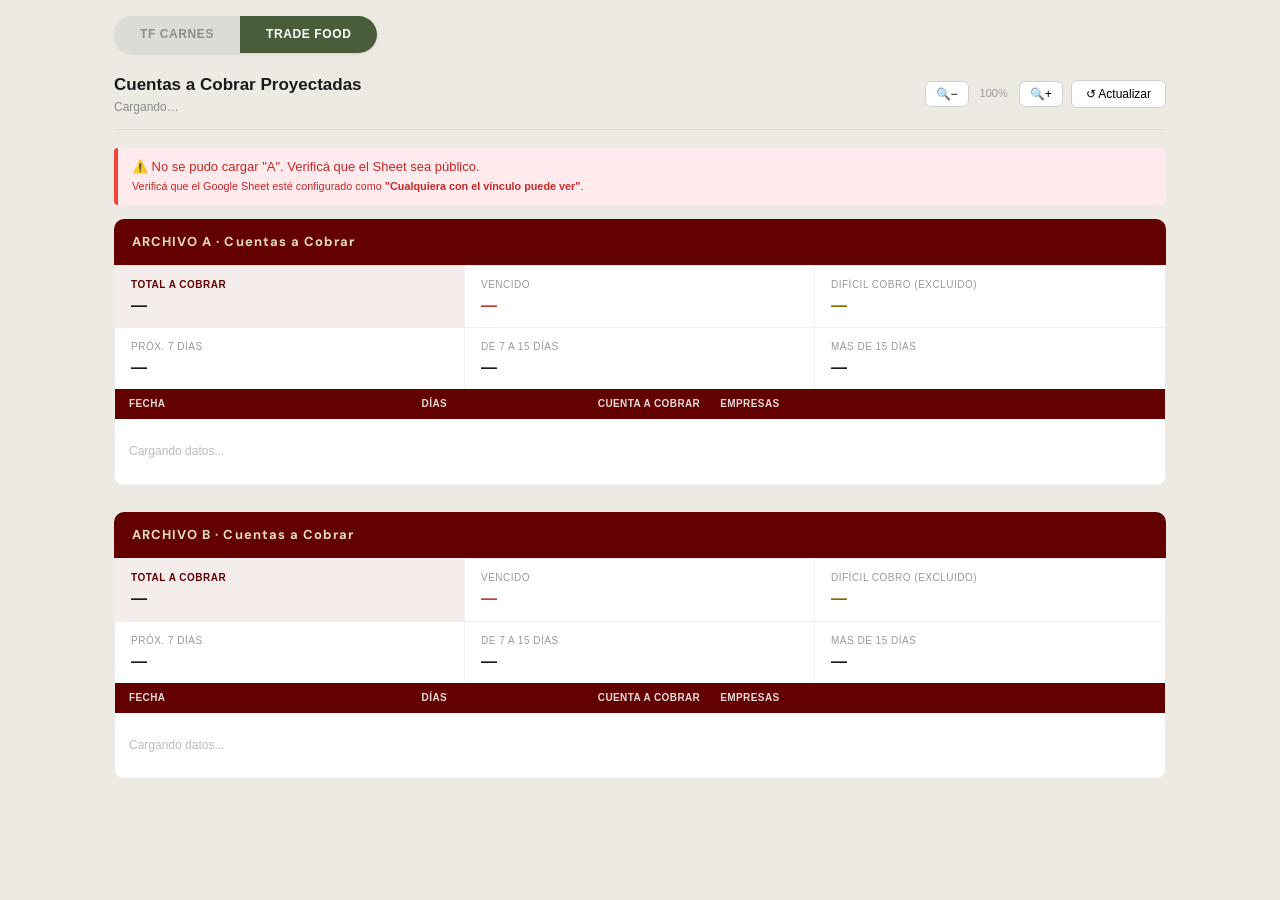
==== index.html @ 6c02058a "Agrega dashboard completo de TF Carnes y selector de empresa Nuevo tfcarnes.html: dashboard de Cobra" ====
<!DOCTYPE html>
<html lang="es">
<head>
<meta charset="UTF-8">
<meta name="viewport" content="width=device-width, initial-scale=1">
<title>Trade Food · Cuentas a Cobrar</title>
<link rel="preconnect" href="https://fonts.googleapis.com">
<link rel="preconnect" href="https://fonts.gstatic.com" crossorigin>
<link href="https://fonts.googleapis.com/css2?family=DM+Sans:wght@400;500;600;700&display=swap" rel="stylesheet">
<link rel="stylesheet" href="css/style.css?v=20260918c">
</head>
<body>
<div id="loading-bar"></div>

<div class="company-switch-bar">
  <div class="company-switch">
    <a href="tfcarnes.html" class="cs-btn">TF Carnes</a>
    <a href="index.html" class="cs-btn active">Trade Food</a>
  </div>
</div>

<div class="page">
  <div class="header">
    <div>
      <div class="header-title">Cuentas a Cobrar Proyectadas</div>
      <div class="header-sub" id="fecha-carga">Cargando…</div>
    </div>
    <div class="zoom-controls">
      <button class="btn-refresh btn-zoom" id="btn-zoom-out" onclick="zoomOut()" title="Alejar">🔍−</button>
      <span id="zoom-level">100%</span>
      <button class="btn-refresh btn-zoom" id="btn-zoom-in" onclick="zoomIn()" title="Acercar">🔍+</button>
      <button class="btn-refresh" id="btn-refresh" onclick="loadAllData()">↺ Actualizar</button>
    </div>
  </div>

  <div id="upload-messages"></div>

  <!-- ARCHIVO A -->
  <div class="co-section">
    <div class="co-header">ARCHIVO A · Cuentas a Cobrar</div>
    <div class="kpi-block">
      <div class="kpi-row">
        <div class="kpi" style="background:var(--tf-light)"><div class="kpi-label" style="color:var(--tf-primary);font-weight:700">Total a cobrar</div><div class="kpi-value" id="kpiA-total">—</div></div>
        <div class="kpi"><div class="kpi-label">Vencido</div><div class="kpi-value neg" id="kpiA-vencido">—</div></div>
        <div class="kpi"><div class="kpi-label">Difícil cobro (excluido)</div><div class="kpi-value dc" id="kpiA-dc">—</div></div>
      </div>
      <div class="kpi-row" style="border-top:1px solid #f0f0f0">
        <div class="kpi"><div class="kpi-label">Próx. 7 días</div><div class="kpi-value" id="kpiA-d7">—</div></div>
        <div class="kpi"><div class="kpi-label">De 7 a 15 días</div><div class="kpi-value" id="kpiA-d15">—</div></div>
        <div class="kpi"><div class="kpi-label">Más de 15 días</div><div class="kpi-value" id="kpiA-d15plus">—</div></div>
      </div>
    </div>
    <div class="cf-table-wrap"><table>
      <thead class="thead-tf"><tr>
        <th id="th-A-fecha" style="text-align:left;min-width:120px" onclick="ordenarTabla('A','fecha')">Fecha</th>
        <th id="th-A-dias" onclick="ordenarTabla('A','dias')">Días</th>
        <th id="th-A-importe" onclick="ordenarTabla('A','importe')">Cuenta a cobrar</th>
        <th style="text-align:left;cursor:default;min-width:220px">Empresas</th>
      </tr></thead>
      <tbody id="tbody-A"><tr><td colspan="4" class="no-data">Cargando datos...</td></tr></tbody>
    </table></div>
  </div>

  <!-- ARCHIVO B -->
  <div class="co-section">
    <div class="co-header">ARCHIVO B · Cuentas a Cobrar</div>
    <div class="kpi-block">
      <div class="kpi-row">
        <div class="kpi" style="background:var(--tf-light)"><div class="kpi-label" style="color:var(--tf-primary);font-weight:700">Total a cobrar</div><div class="kpi-value" id="kpiB-total">—</div></div>
        <div class="kpi"><div class="kpi-label">Vencido</div><div class="kpi-value neg" id="kpiB-vencido">—</div></div>
        <div class="kpi"><div class="kpi-label">Difícil cobro (excluido)</div><div class="kpi-value dc" id="kpiB-dc">—</div></div>
      </div>
      <div class="kpi-row" style="border-top:1px solid #f0f0f0">
        <div class="kpi"><div class="kpi-label">Próx. 7 días</div><div class="kpi-value" id="kpiB-d7">—</div></div>
        <div class="kpi"><div class="kpi-label">De 7 a 15 días</div><div class="kpi-value" id="kpiB-d15">—</div></div>
        <div class="kpi"><div class="kpi-label">Más de 15 días</div><div class="kpi-value" id="kpiB-d15plus">—</div></div>
      </div>
    </div>
    <div class="cf-table-wrap"><table>
      <thead class="thead-tf"><tr>
        <th id="th-B-fecha" style="text-align:left;min-width:120px" onclick="ordenarTabla('B','fecha')">Fecha</th>
        <th id="th-B-dias" onclick="ordenarTabla('B','dias')">Días</th>
        <th id="th-B-importe" onclick="ordenarTabla('B','importe')">Cuenta a cobrar</th>
        <th style="text-align:left;cursor:default;min-width:220px">Empresas</th>
      </tr></thead>
      <tbody id="tbody-B"><tr><td colspan="4" class="no-data">Cargando datos...</td></tr></tbody>
    </table></div>
  </div>

</div>

<script src="js/app.js?v=20260918c"></script>
</body>
</html>
---- css/style.css ----
/* ─── Mismos tokens de marca y clases que cashflow-tesoreria (panel Trade Food) ─── */
:root{
  color-scheme:light;
  --tf-primary:#630000;
  --tf-light:#F5ECEC;
  --tf-mid:#D9AAAA;
  --tf-cream:#E8DCBC;
  --tf-orange:#B1611F;
  --tf-font:'DM Sans', -apple-system, sans-serif;
}
*{box-sizing:border-box;margin:0;padding:0}
body{font-family:-apple-system,BlinkMacSystemFont,'Segoe UI',Roboto,sans-serif;background:#EDEAE3;color:#1a1a1a;font-size:13px;line-height:1.4}
.page{max-width:1100px;margin:0 auto;padding:20px 24px}

/* ─── Selector de empresa (TF Carnes / Trade Food) ─── */
.company-switch-bar{max-width:1100px;margin:0 auto;padding:16px 24px 0}
.company-switch{display:inline-flex;border-radius:999px;overflow:hidden;box-shadow:0 1px 3px rgba(0,0,0,.12)}
.cs-btn{padding:10px 26px;font-size:12px;font-weight:700;letter-spacing:.05em;text-transform:uppercase;text-decoration:none;background:#dcdcd6;color:#8c8f85;font-family:inherit;transition:background .15s,color .15s}
.cs-btn.active{background:#4a5d3a;color:#fff}
.cs-btn:not(.active):hover{background:#cfcfc8}

.header{display:flex;justify-content:space-between;align-items:center;margin-bottom:18px;padding-bottom:14px;border-bottom:1px solid #e0e0e0}
.header-title{font-size:17px;font-weight:600}
.header-sub{font-size:12px;color:#888;margin-top:2px}
.btn-refresh{padding:6px 14px;border:1px solid #d0d0d0;border-radius:6px;background:#fff;font-size:12px;cursor:pointer;font-family:inherit}
.btn-refresh:hover{border-color:var(--tf-primary);color:var(--tf-primary)}
.btn-refresh:disabled{opacity:.5;cursor:not-allowed}
.zoom-controls{display:flex;align-items:center;gap:8px}
.btn-zoom{padding:6px 10px;line-height:1}
#zoom-level{font-size:11px;color:#999;min-width:34px;text-align:center;user-select:none}

#loading-bar{display:none;position:fixed;top:0;left:0;right:0;height:3px;background:linear-gradient(90deg,var(--tf-primary),var(--tf-orange),var(--tf-primary));background-size:200% 100%;animation:shimmer 1.2s linear infinite;z-index:9999}
@keyframes shimmer{0%{background-position:200% 0}100%{background-position:-200% 0}}
.message{padding:10px 14px;border-radius:4px;margin-bottom:14px;font-size:13px}
.message.error{background:#ffebee;color:#c62828;border-left:4px solid #f44336}

.co-section{margin-bottom:26px}
.co-header{padding:14px 18px;font-size:13px;font-weight:700;letter-spacing:.08em;background:var(--tf-primary);color:var(--tf-cream);border-radius:10px 10px 0 0;font-family:var(--tf-font)}

.kpi-block{margin:0;background:#fff;border:1px solid rgba(0,0,0,.08);border-bottom:none}
.kpi-row{display:grid;grid-template-columns:repeat(3,1fr)}
.kpi{padding:12px 16px;border-right:1px solid #f0f0f0}
.kpi:last-child{border-right:none}
.kpi-label{font-size:10px;color:#999;text-transform:uppercase;letter-spacing:.05em;margin-bottom:4px;font-weight:500}
.kpi-value{font-size:16px;font-weight:700;line-height:1.2}
.kpi-value.neg{color:#c0392b}
.kpi-value.dc{color:#8a6800}
.kpi-sub{font-size:10px;color:#bbb;margin-top:2px}

.cf-table-wrap{overflow-y:auto;max-height:480px;background:#fff;border-radius:0 0 10px 10px;border:1px solid rgba(0,0,0,.08);border-top:none}
table{width:100%;border-collapse:collapse;font-size:12px}
thead{position:sticky;top:0;z-index:2}
.thead-tf tr{background:var(--tf-primary)}
.thead-tf th{color:rgba(255,255,255,.85);border-bottom:none;font-weight:600}
th{padding:8px 10px;text-align:right;font-weight:500;font-size:10px;color:#999;border-bottom:2px solid #eee;letter-spacing:.04em;text-transform:uppercase;white-space:nowrap;cursor:pointer;user-select:none}
th:first-child{text-align:left;padding-left:14px}
.thead-tf th:hover{color:#fff}
th.sorted-asc::after{content:' ↑'}
th.sorted-desc::after{content:' ↓'}
td{padding:5px 10px;text-align:right;border-bottom:1px solid #f5f5f5;font-variant-numeric:tabular-nums}
td:first-child{text-align:left;padding-left:14px}
tr.overdue-row td{background:#fff8f8}
tr.overdue-row td:first-child .dlabel{color:#c0392b}
tr.soon-row td{background:#fffdf0}
tr:not(.overdue-row):not(.soon-row):hover td{background:#f5f7f3}
tr.overdue-row:hover td{background:#fdf0f0}
tr.soon-row:hover td{background:#fdf8e8}
.dlabel{font-weight:600;font-size:12px}
.dsub{font-size:10px;color:#bbb;font-weight:400}
tr.overdue-row .dsub{color:#c0392b;font-weight:600}
tr.soon-row .dsub{color:#8a6800}
.empresas-cell{text-align:left;font-size:11px;color:#666;font-weight:400;white-space:normal;line-height:1.5}
.overdue-row .dsub{color:#c0392b;font-weight:600}
.soon-row .dsub{color:#8a6800}
.no-data{padding:24px;text-align:center;color:#bbb;font-size:12px;background:#fff}
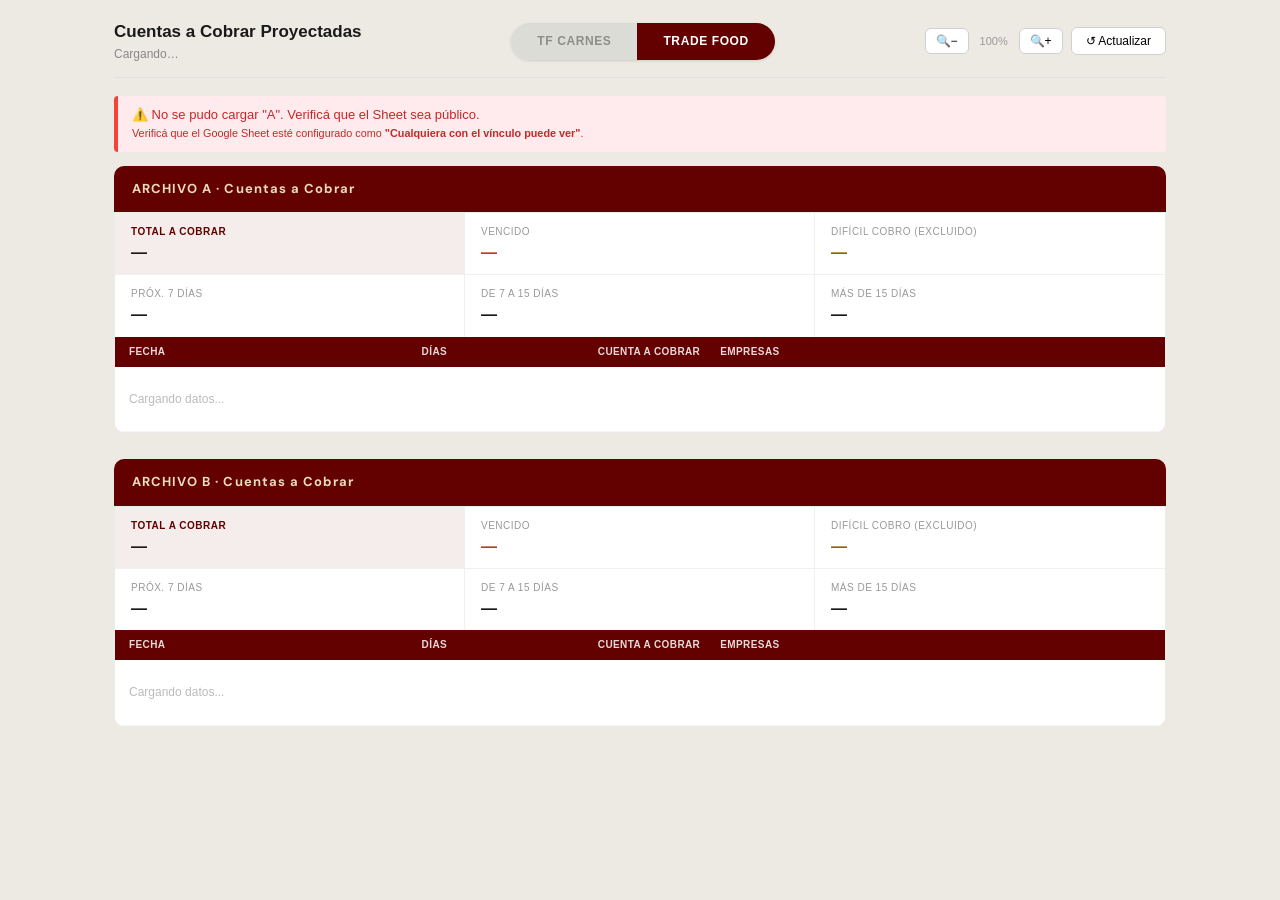
==== commit 9ab5a6e6: "Mueve el selector de empresa al header y usa el bordo de Trade Food El selector ya no es una barra a" ====
--- a/index.html
+++ b/index.html
@@ -7,23 +7,20 @@
 <link rel="preconnect" href="https://fonts.googleapis.com">
 <link rel="preconnect" href="https://fonts.gstatic.com" crossorigin>
 <link href="https://fonts.googleapis.com/css2?family=DM+Sans:wght@400;500;600;700&display=swap" rel="stylesheet">
-<link rel="stylesheet" href="css/style.css?v=20260918c">
+<link rel="stylesheet" href="css/style.css?v=20260918d">
 </head>
 <body>
 <div id="loading-bar"></div>
-
-<div class="company-switch-bar">
-  <div class="company-switch">
-    <a href="tfcarnes.html" class="cs-btn">TF Carnes</a>
-    <a href="index.html" class="cs-btn active">Trade Food</a>
-  </div>
-</div>
 
 <div class="page">
   <div class="header">
     <div>
       <div class="header-title">Cuentas a Cobrar Proyectadas</div>
       <div class="header-sub" id="fecha-carga">Cargando…</div>
+    </div>
+    <div class="company-switch">
+      <a href="tfcarnes.html" class="cs-btn">TF Carnes</a>
+      <a href="index.html" class="cs-btn active">Trade Food</a>
     </div>
     <div class="zoom-controls">
       <button class="btn-refresh btn-zoom" id="btn-zoom-out" onclick="zoomOut()" title="Alejar">🔍−</button>
@@ -89,6 +86,6 @@
 
 </div>
 
-<script src="js/app.js?v=20260918c"></script>
+<script src="js/app.js?v=20260918d"></script>
 </body>
 </html>
--- a/css/style.css
+++ b/css/style.css
@@ -13,10 +13,9 @@
 .page{max-width:1100px;margin:0 auto;padding:20px 24px}
 
 /* ─── Selector de empresa (TF Carnes / Trade Food) ─── */
-.company-switch-bar{max-width:1100px;margin:0 auto;padding:16px 24px 0}
 .company-switch{display:inline-flex;border-radius:999px;overflow:hidden;box-shadow:0 1px 3px rgba(0,0,0,.12)}
 .cs-btn{padding:10px 26px;font-size:12px;font-weight:700;letter-spacing:.05em;text-transform:uppercase;text-decoration:none;background:#dcdcd6;color:#8c8f85;font-family:inherit;transition:background .15s,color .15s}
-.cs-btn.active{background:#4a5d3a;color:#fff}
+.cs-btn.active{background:var(--tf-primary);color:#fff}
 .cs-btn:not(.active):hover{background:#cfcfc8}
 
 .header{display:flex;justify-content:space-between;align-items:center;margin-bottom:18px;padding-bottom:14px;border-bottom:1px solid #e0e0e0}
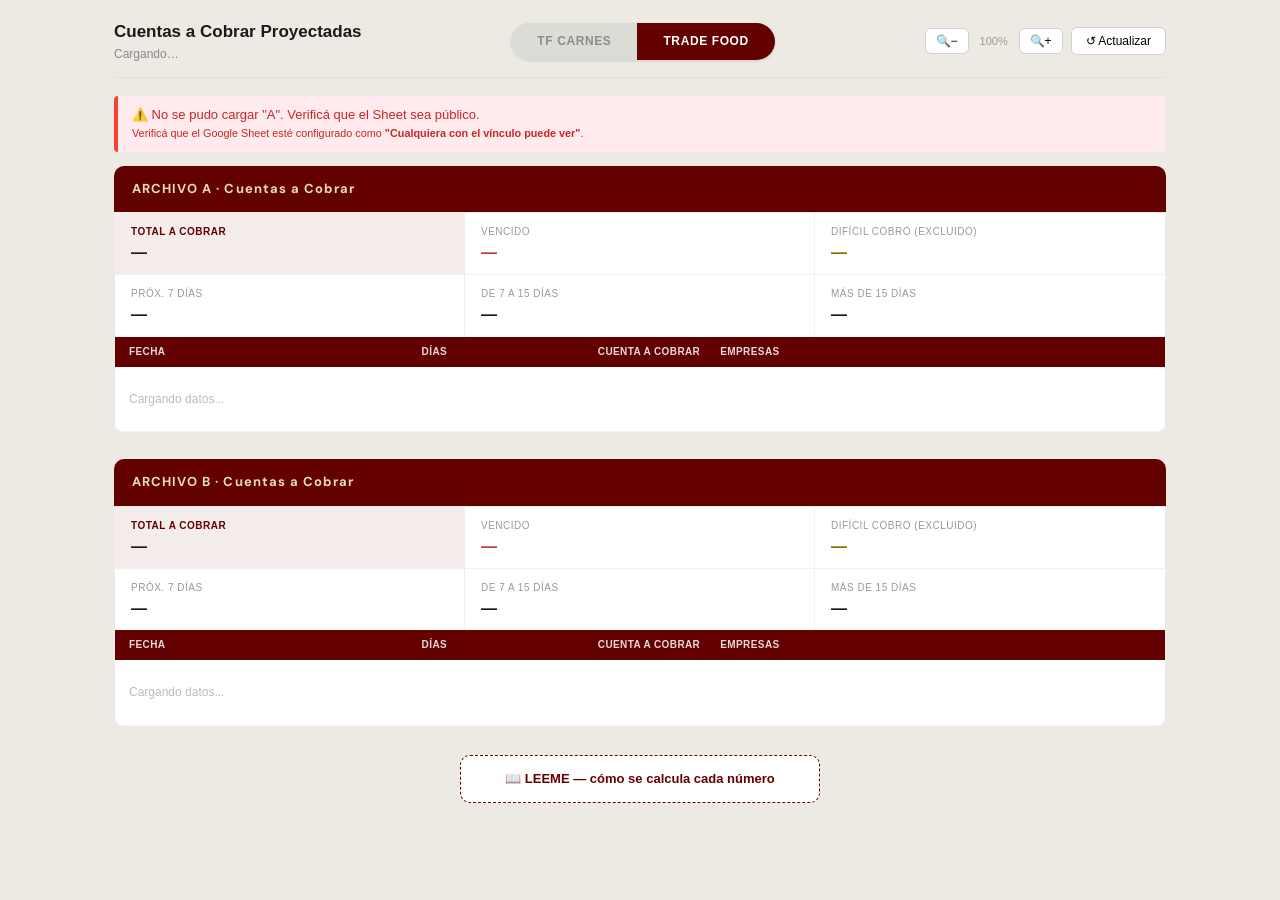
==== commit 3d33fd0d: "Agrega página LEEME con la explicación completa de cómo se calcula cada número Botón "📖 LEEME" al fi" ====
--- a/index.html
+++ b/index.html
@@ -7,7 +7,7 @@
 <link rel="preconnect" href="https://fonts.googleapis.com">
 <link rel="preconnect" href="https://fonts.gstatic.com" crossorigin>
 <link href="https://fonts.googleapis.com/css2?family=DM+Sans:wght@400;500;600;700&display=swap" rel="stylesheet">
-<link rel="stylesheet" href="css/style.css?v=20260918d">
+<link rel="stylesheet" href="css/style.css?v=20260918e">
 </head>
 <body>
 <div id="loading-bar"></div>
@@ -84,8 +84,10 @@
     </table></div>
   </div>
 
+  <a class="leeme-btn" href="leeme.html">📖 LEEME — cómo se calcula cada número</a>
+
 </div>
 
-<script src="js/app.js?v=20260918d"></script>
+<script src="js/app.js?v=20260918e"></script>
 </body>
 </html>
--- a/css/style.css
+++ b/css/style.css
@@ -37,8 +37,8 @@
 .co-header{padding:14px 18px;font-size:13px;font-weight:700;letter-spacing:.08em;background:var(--tf-primary);color:var(--tf-cream);border-radius:10px 10px 0 0;font-family:var(--tf-font)}
 
 .kpi-block{margin:0;background:#fff;border:1px solid rgba(0,0,0,.08);border-bottom:none}
-.kpi-row{display:grid;grid-template-columns:repeat(3,1fr)}
-.kpi{padding:12px 16px;border-right:1px solid #f0f0f0}
+.kpi-row{display:grid;grid-template-columns:repeat(3,minmax(0,1fr))}
+.kpi{padding:12px 16px;border-right:1px solid #f0f0f0;min-width:0}
 .kpi:last-child{border-right:none}
 .kpi-label{font-size:10px;color:#999;text-transform:uppercase;letter-spacing:.05em;margin-bottom:4px;font-weight:500}
 .kpi-value{font-size:16px;font-weight:700;line-height:1.2}
@@ -46,7 +46,7 @@
 .kpi-value.dc{color:#8a6800}
 .kpi-sub{font-size:10px;color:#bbb;margin-top:2px}
 
-.cf-table-wrap{overflow-y:auto;max-height:480px;background:#fff;border-radius:0 0 10px 10px;border:1px solid rgba(0,0,0,.08);border-top:none}
+.cf-table-wrap{overflow-y:auto;overflow-x:auto;max-height:480px;background:#fff;border-radius:0 0 10px 10px;border:1px solid rgba(0,0,0,.08);border-top:none}
 table{width:100%;border-collapse:collapse;font-size:12px}
 thead{position:sticky;top:0;z-index:2}
 .thead-tf tr{background:var(--tf-primary)}
@@ -72,3 +72,23 @@
 .overdue-row .dsub{color:#c0392b;font-weight:600}
 .soon-row .dsub{color:#8a6800}
 .no-data{padding:24px;text-align:center;color:#bbb;font-size:12px;background:#fff}
+
+/* ─── Responsive (celular) ─── */
+@media (max-width:640px){
+  .page{padding:14px 16px}
+  .header{flex-wrap:wrap;row-gap:10px}
+  .header-title{font-size:15px}
+  .company-switch{order:1}
+  .zoom-controls{order:2;flex-wrap:wrap}
+  .kpi-row{grid-template-columns:repeat(2,minmax(0,1fr))}
+  .kpi{padding:10px 12px}
+  .kpi-label{font-size:9px}
+  .kpi-value{font-size:14px}
+  .cs-btn{padding:8px 16px;font-size:11px}
+  table{font-size:11px}
+  .empresas-cell{min-width:180px}
+}
+
+/* ─── Botón LEEME ─── */
+.leeme-btn{display:block;text-align:center;margin:28px auto 10px;max-width:360px;padding:14px 22px;border-radius:10px;background:#fff;border:1.5px dashed var(--tf-primary);color:var(--tf-primary);font-weight:600;font-size:13px;text-decoration:none;transition:background .15s,color .15s}
+.leeme-btn:hover{background:var(--tf-primary);color:#fff}
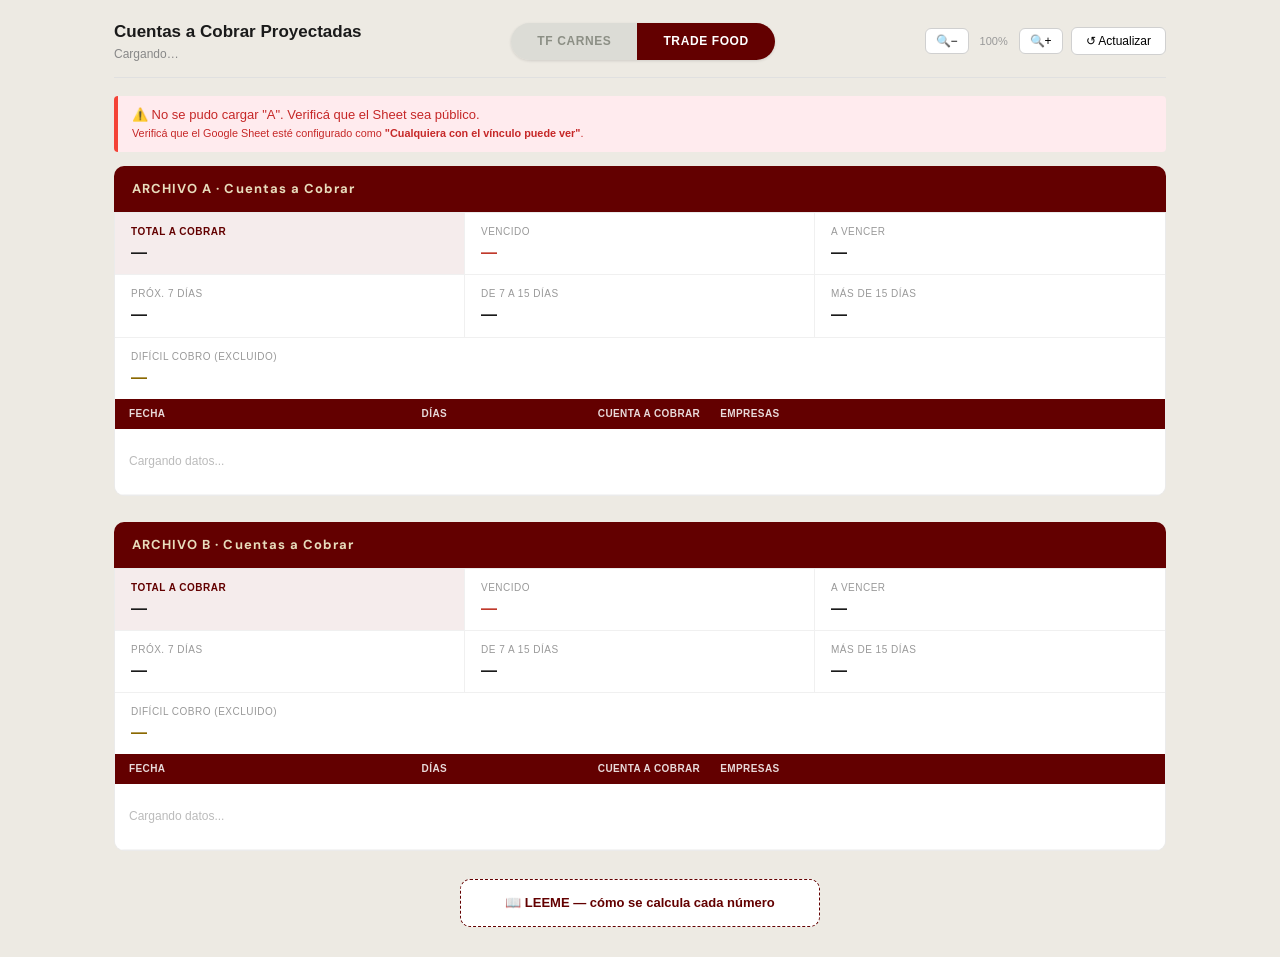
==== commit 5083b4e3: "Reordena la grilla de Trade Food (Total/Vencido/A vencer, Difícil Cobro aparte) y agrupa lo vencido " ====
--- a/index.html
+++ b/index.html
@@ -7,7 +7,7 @@
 <link rel="preconnect" href="https://fonts.googleapis.com">
 <link rel="preconnect" href="https://fonts.gstatic.com" crossorigin>
 <link href="https://fonts.googleapis.com/css2?family=DM+Sans:wght@400;500;600;700&display=swap" rel="stylesheet">
-<link rel="stylesheet" href="css/style.css?v=20260918e">
+<link rel="stylesheet" href="css/style.css?v=20260922a">
 </head>
 <body>
 <div id="loading-bar"></div>
@@ -39,12 +39,15 @@
       <div class="kpi-row">
         <div class="kpi" style="background:var(--tf-light)"><div class="kpi-label" style="color:var(--tf-primary);font-weight:700">Total a cobrar</div><div class="kpi-value" id="kpiA-total">—</div></div>
         <div class="kpi"><div class="kpi-label">Vencido</div><div class="kpi-value neg" id="kpiA-vencido">—</div></div>
-        <div class="kpi"><div class="kpi-label">Difícil cobro (excluido)</div><div class="kpi-value dc" id="kpiA-dc">—</div></div>
+        <div class="kpi"><div class="kpi-label">A vencer</div><div class="kpi-value" id="kpiA-avencer">—</div></div>
       </div>
       <div class="kpi-row" style="border-top:1px solid #f0f0f0">
         <div class="kpi"><div class="kpi-label">Próx. 7 días</div><div class="kpi-value" id="kpiA-d7">—</div></div>
         <div class="kpi"><div class="kpi-label">De 7 a 15 días</div><div class="kpi-value" id="kpiA-d15">—</div></div>
         <div class="kpi"><div class="kpi-label">Más de 15 días</div><div class="kpi-value" id="kpiA-d15plus">—</div></div>
+      </div>
+      <div class="kpi-row" style="border-top:1px solid #f0f0f0">
+        <div class="kpi"><div class="kpi-label">Difícil cobro (excluido)</div><div class="kpi-value dc" id="kpiA-dc">—</div></div>
       </div>
     </div>
     <div class="cf-table-wrap"><table>
@@ -65,12 +68,15 @@
       <div class="kpi-row">
         <div class="kpi" style="background:var(--tf-light)"><div class="kpi-label" style="color:var(--tf-primary);font-weight:700">Total a cobrar</div><div class="kpi-value" id="kpiB-total">—</div></div>
         <div class="kpi"><div class="kpi-label">Vencido</div><div class="kpi-value neg" id="kpiB-vencido">—</div></div>
-        <div class="kpi"><div class="kpi-label">Difícil cobro (excluido)</div><div class="kpi-value dc" id="kpiB-dc">—</div></div>
+        <div class="kpi"><div class="kpi-label">A vencer</div><div class="kpi-value" id="kpiB-avencer">—</div></div>
       </div>
       <div class="kpi-row" style="border-top:1px solid #f0f0f0">
         <div class="kpi"><div class="kpi-label">Próx. 7 días</div><div class="kpi-value" id="kpiB-d7">—</div></div>
         <div class="kpi"><div class="kpi-label">De 7 a 15 días</div><div class="kpi-value" id="kpiB-d15">—</div></div>
         <div class="kpi"><div class="kpi-label">Más de 15 días</div><div class="kpi-value" id="kpiB-d15plus">—</div></div>
+      </div>
+      <div class="kpi-row" style="border-top:1px solid #f0f0f0">
+        <div class="kpi"><div class="kpi-label">Difícil cobro (excluido)</div><div class="kpi-value dc" id="kpiB-dc">—</div></div>
       </div>
     </div>
     <div class="cf-table-wrap"><table>
@@ -88,6 +94,6 @@
 
 </div>
 
-<script src="js/app.js?v=20260918e"></script>
+<script src="js/app.js?v=20260922a"></script>
 </body>
 </html>
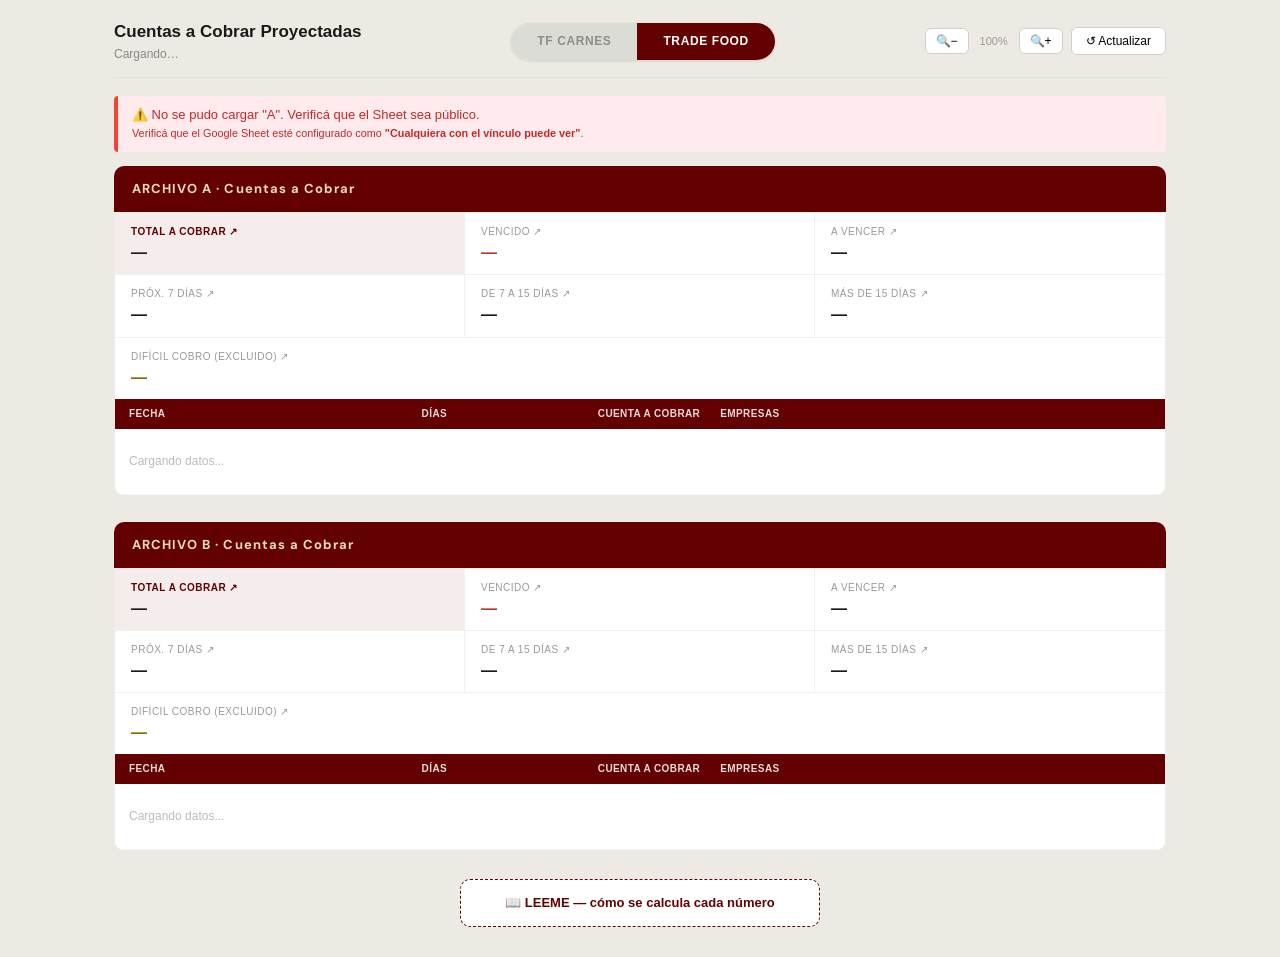
==== commit b5f50dcf: "Trade Food: mismos KPIs clickeables que TF Carnes Mismo modal de detalle por cliente (Total a cobrar" ====
--- a/index.html
+++ b/index.html
@@ -7,7 +7,7 @@
 <link rel="preconnect" href="https://fonts.googleapis.com">
 <link rel="preconnect" href="https://fonts.gstatic.com" crossorigin>
 <link href="https://fonts.googleapis.com/css2?family=DM+Sans:wght@400;500;600;700&display=swap" rel="stylesheet">
-<link rel="stylesheet" href="css/style.css?v=20260922a">
+<link rel="stylesheet" href="css/style.css?v=20260924a">
 </head>
 <body>
 <div id="loading-bar"></div>
@@ -37,17 +37,17 @@
     <div class="co-header">ARCHIVO A · Cuentas a Cobrar</div>
     <div class="kpi-block">
       <div class="kpi-row">
-        <div class="kpi" style="background:var(--tf-light)"><div class="kpi-label" style="color:var(--tf-primary);font-weight:700">Total a cobrar</div><div class="kpi-value" id="kpiA-total">—</div></div>
-        <div class="kpi"><div class="kpi-label">Vencido</div><div class="kpi-value neg" id="kpiA-vencido">—</div></div>
-        <div class="kpi"><div class="kpi-label">A vencer</div><div class="kpi-value" id="kpiA-avencer">—</div></div>
+        <div class="kpi kpi-click" style="background:var(--tf-light)" onclick="verKpi('A','total')"><div class="kpi-label" style="color:var(--tf-primary);font-weight:700">Total a cobrar ↗</div><div class="kpi-value" id="kpiA-total">—</div></div>
+        <div class="kpi kpi-click" onclick="verKpi('A','vencido')"><div class="kpi-label">Vencido ↗</div><div class="kpi-value neg" id="kpiA-vencido">—</div></div>
+        <div class="kpi kpi-click" onclick="verKpi('A','avencer')"><div class="kpi-label">A vencer ↗</div><div class="kpi-value" id="kpiA-avencer">—</div></div>
       </div>
       <div class="kpi-row" style="border-top:1px solid #f0f0f0">
-        <div class="kpi"><div class="kpi-label">Próx. 7 días</div><div class="kpi-value" id="kpiA-d7">—</div></div>
-        <div class="kpi"><div class="kpi-label">De 7 a 15 días</div><div class="kpi-value" id="kpiA-d15">—</div></div>
-        <div class="kpi"><div class="kpi-label">Más de 15 días</div><div class="kpi-value" id="kpiA-d15plus">—</div></div>
+        <div class="kpi kpi-click" onclick="verKpi('A','d7')"><div class="kpi-label">Próx. 7 días ↗</div><div class="kpi-value" id="kpiA-d7">—</div></div>
+        <div class="kpi kpi-click" onclick="verKpi('A','d15')"><div class="kpi-label">De 7 a 15 días ↗</div><div class="kpi-value" id="kpiA-d15">—</div></div>
+        <div class="kpi kpi-click" onclick="verKpi('A','d15plus')"><div class="kpi-label">Más de 15 días ↗</div><div class="kpi-value" id="kpiA-d15plus">—</div></div>
       </div>
       <div class="kpi-row" style="border-top:1px solid #f0f0f0">
-        <div class="kpi"><div class="kpi-label">Difícil cobro (excluido)</div><div class="kpi-value dc" id="kpiA-dc">—</div></div>
+        <div class="kpi kpi-click" onclick="verDificilCobro('A')"><div class="kpi-label">Difícil cobro (excluido) ↗</div><div class="kpi-value dc" id="kpiA-dc">—</div></div>
       </div>
     </div>
     <div class="cf-table-wrap"><table>
@@ -66,17 +66,17 @@
     <div class="co-header">ARCHIVO B · Cuentas a Cobrar</div>
     <div class="kpi-block">
       <div class="kpi-row">
-        <div class="kpi" style="background:var(--tf-light)"><div class="kpi-label" style="color:var(--tf-primary);font-weight:700">Total a cobrar</div><div class="kpi-value" id="kpiB-total">—</div></div>
-        <div class="kpi"><div class="kpi-label">Vencido</div><div class="kpi-value neg" id="kpiB-vencido">—</div></div>
-        <div class="kpi"><div class="kpi-label">A vencer</div><div class="kpi-value" id="kpiB-avencer">—</div></div>
+        <div class="kpi kpi-click" style="background:var(--tf-light)" onclick="verKpi('B','total')"><div class="kpi-label" style="color:var(--tf-primary);font-weight:700">Total a cobrar ↗</div><div class="kpi-value" id="kpiB-total">—</div></div>
+        <div class="kpi kpi-click" onclick="verKpi('B','vencido')"><div class="kpi-label">Vencido ↗</div><div class="kpi-value neg" id="kpiB-vencido">—</div></div>
+        <div class="kpi kpi-click" onclick="verKpi('B','avencer')"><div class="kpi-label">A vencer ↗</div><div class="kpi-value" id="kpiB-avencer">—</div></div>
       </div>
       <div class="kpi-row" style="border-top:1px solid #f0f0f0">
-        <div class="kpi"><div class="kpi-label">Próx. 7 días</div><div class="kpi-value" id="kpiB-d7">—</div></div>
-        <div class="kpi"><div class="kpi-label">De 7 a 15 días</div><div class="kpi-value" id="kpiB-d15">—</div></div>
-        <div class="kpi"><div class="kpi-label">Más de 15 días</div><div class="kpi-value" id="kpiB-d15plus">—</div></div>
+        <div class="kpi kpi-click" onclick="verKpi('B','d7')"><div class="kpi-label">Próx. 7 días ↗</div><div class="kpi-value" id="kpiB-d7">—</div></div>
+        <div class="kpi kpi-click" onclick="verKpi('B','d15')"><div class="kpi-label">De 7 a 15 días ↗</div><div class="kpi-value" id="kpiB-d15">—</div></div>
+        <div class="kpi kpi-click" onclick="verKpi('B','d15plus')"><div class="kpi-label">Más de 15 días ↗</div><div class="kpi-value" id="kpiB-d15plus">—</div></div>
       </div>
       <div class="kpi-row" style="border-top:1px solid #f0f0f0">
-        <div class="kpi"><div class="kpi-label">Difícil cobro (excluido)</div><div class="kpi-value dc" id="kpiB-dc">—</div></div>
+        <div class="kpi kpi-click" onclick="verDificilCobro('B')"><div class="kpi-label">Difícil cobro (excluido) ↗</div><div class="kpi-value dc" id="kpiB-dc">—</div></div>
       </div>
     </div>
     <div class="cf-table-wrap"><table>
@@ -94,6 +94,27 @@
 
 </div>
 
-<script src="js/app.js?v=20260922a"></script>
+<!-- MODAL DE DETALLE — un solo modal reutilizado por todos los KPIs
+     clickeables (Total a cobrar, Vencido, A vencer, buckets de días,
+     Difícil cobro), lo llena verKpi()/verDificilCobro() según cuál se tocó. -->
+<div class="excl-overlay" id="excl-overlay" onclick="if(event.target===this)cerrarExcluidos()">
+  <div class="excl-modal">
+    <div class="excl-head">
+      <div>
+        <div class="excl-title" id="excl-title">Detalle</div>
+        <div class="excl-sub" id="excl-sub"></div>
+      </div>
+      <button class="excl-close" onclick="cerrarExcluidos()">×</button>
+    </div>
+    <div class="excl-body">
+      <table class="excl-table">
+        <thead><tr><th>Cliente</th><th id="excl-col2">Detalle</th><th class="r">Filas</th><th class="r">Importe</th></tr></thead>
+        <tbody id="excl-tbody"></tbody>
+      </table>
+    </div>
+  </div>
+</div>
+
+<script src="js/app.js?v=20260924a"></script>
 </body>
 </html>
--- a/css/style.css
+++ b/css/style.css
@@ -92,3 +92,32 @@
 /* ─── Botón LEEME ─── */
 .leeme-btn{display:block;text-align:center;margin:28px auto 10px;max-width:360px;padding:14px 22px;border-radius:10px;background:#fff;border:1.5px dashed var(--tf-primary);color:var(--tf-primary);font-weight:600;font-size:13px;text-decoration:none;transition:background .15s,color .15s}
 .leeme-btn:hover{background:var(--tf-primary);color:#fff}
+
+/* ─── Tarjetas de KPI clickeables + modal de detalle ─── */
+.kpi-click{cursor:pointer;transition:background .12s}
+.kpi-click:hover{background:var(--tf-light)}
+
+.excl-overlay{position:fixed;inset:0;background:rgba(99,0,0,.35);z-index:300;display:none;overflow-y:auto;padding:28px 16px}
+.excl-overlay.open{display:block}
+.excl-modal{background:#fff;border-radius:14px;max-width:820px;width:100%;margin:0 auto;box-shadow:0 24px 70px rgba(0,0,0,.35);overflow:hidden}
+.excl-head{position:sticky;top:0;background:var(--tf-primary);color:var(--tf-cream);padding:16px 22px;display:flex;justify-content:space-between;align-items:center;z-index:2}
+.excl-title{font-size:15px;font-weight:700}
+.excl-sub{font-size:11.5px;color:rgba(232,220,188,.85);margin-top:2px}
+.excl-close{border:none;background:rgba(255,255,255,.14);color:var(--tf-cream);width:30px;height:30px;border-radius:50%;font-size:17px;cursor:pointer;line-height:1;flex-shrink:0}
+.excl-close:hover{background:rgba(255,255,255,.24)}
+.excl-body{overflow-x:auto;max-height:70vh;overflow-y:auto}
+.excl-table{width:100%;border-collapse:collapse;font-size:12px}
+.excl-table thead{position:sticky;top:0;z-index:1}
+.excl-table thead th{background:#f5f7f3;text-align:left;padding:9px 14px;font-size:10.5px;font-weight:700;text-transform:uppercase;letter-spacing:.03em;color:#888;border-bottom:1px solid #e5e5e0;white-space:nowrap}
+.excl-table thead th.r{text-align:right}
+.excl-table td{padding:8px 14px;border-bottom:1px solid #f0f0ec;vertical-align:top}
+.excl-table td.r{text-align:right;font-variant-numeric:tabular-nums;white-space:nowrap}
+.excl-table .excl-razon{color:#888;font-size:11.5px}
+.excl-table tr:hover td{background:#fafaf7}
+
+@media (max-width:640px){
+  .excl-overlay{padding:0}
+  .excl-modal{border-radius:0;min-height:100%}
+  .excl-head{padding:14px 16px}
+  .excl-table th,.excl-table td{padding:7px 10px}
+}
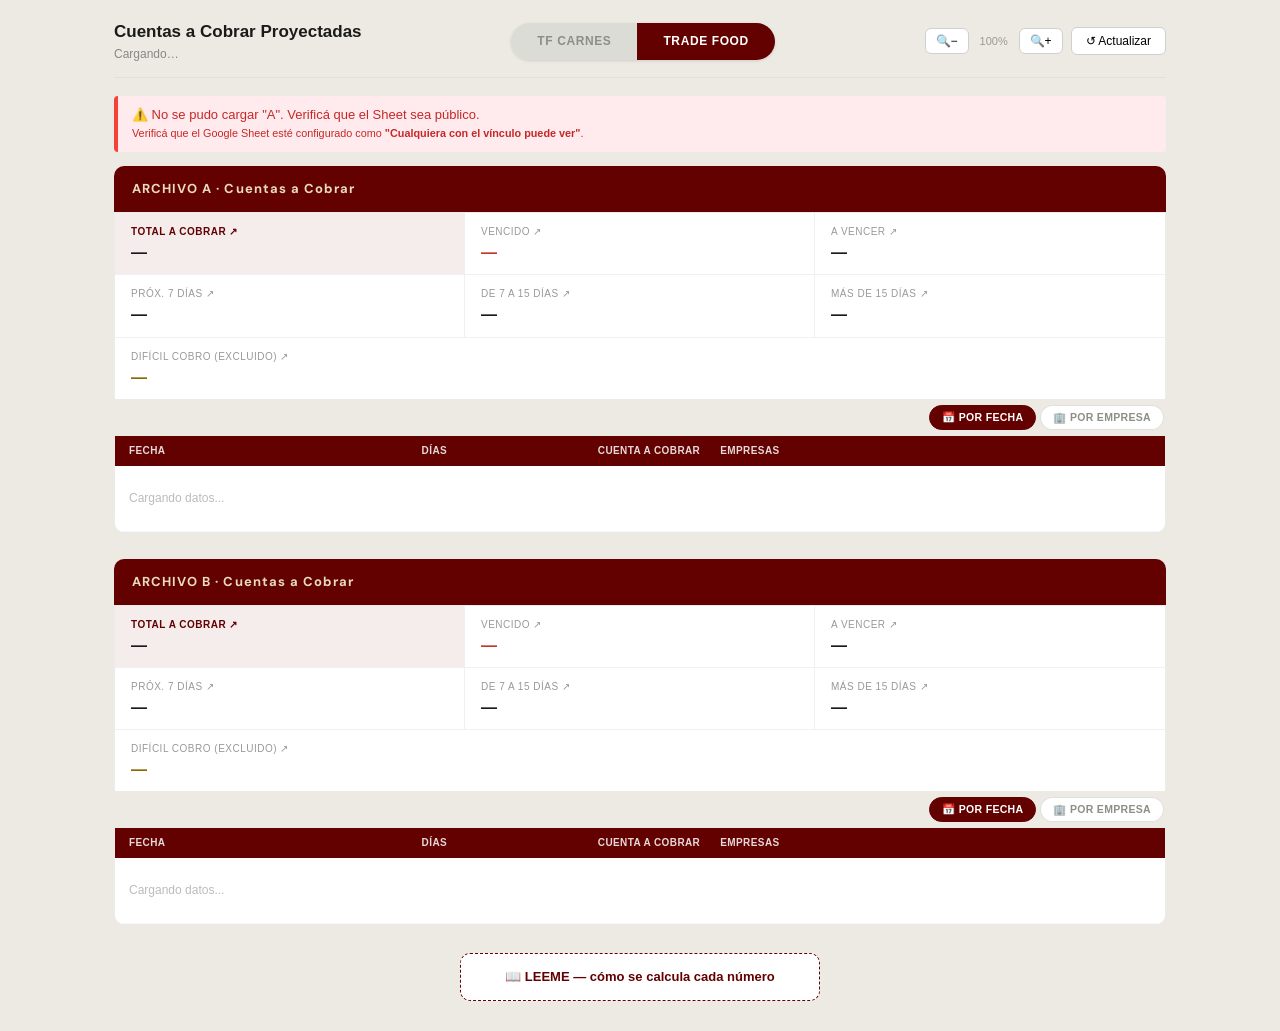
==== commit 1ff2097d: "Toggle "Por fecha / Por empresa" en las 4 tablas de cuentas a cobrar Botón arriba a la derecha de ca" ====
--- a/index.html
+++ b/index.html
@@ -7,7 +7,7 @@
 <link rel="preconnect" href="https://fonts.googleapis.com">
 <link rel="preconnect" href="https://fonts.gstatic.com" crossorigin>
 <link href="https://fonts.googleapis.com/css2?family=DM+Sans:wght@400;500;600;700&display=swap" rel="stylesheet">
-<link rel="stylesheet" href="css/style.css?v=20260924a">
+<link rel="stylesheet" href="css/style.css?v=20261002b">
 </head>
 <body>
 <div id="loading-bar"></div>
@@ -50,12 +50,16 @@
         <div class="kpi kpi-click" onclick="verDificilCobro('A')"><div class="kpi-label">Difícil cobro (excluido) ↗</div><div class="kpi-value dc" id="kpiA-dc">—</div></div>
       </div>
     </div>
+    <div class="vista-switch">
+      <button class="vista-btn active" id="vista-A-fecha" onclick="setVista('A','fecha')">📅 Por fecha</button>
+      <button class="vista-btn" id="vista-A-empresa" onclick="setVista('A','empresa')">🏢 Por empresa</button>
+    </div>
     <div class="cf-table-wrap"><table>
       <thead class="thead-tf"><tr>
         <th id="th-A-fecha" style="text-align:left;min-width:120px" onclick="ordenarTabla('A','fecha')">Fecha</th>
         <th id="th-A-dias" onclick="ordenarTabla('A','dias')">Días</th>
         <th id="th-A-importe" onclick="ordenarTabla('A','importe')">Cuenta a cobrar</th>
-        <th style="text-align:left;cursor:default;min-width:220px">Empresas</th>
+        <th id="th-A-empresas" style="text-align:left;cursor:default;min-width:220px">Empresas</th>
       </tr></thead>
       <tbody id="tbody-A"><tr><td colspan="4" class="no-data">Cargando datos...</td></tr></tbody>
     </table></div>
@@ -79,12 +83,16 @@
         <div class="kpi kpi-click" onclick="verDificilCobro('B')"><div class="kpi-label">Difícil cobro (excluido) ↗</div><div class="kpi-value dc" id="kpiB-dc">—</div></div>
       </div>
     </div>
+    <div class="vista-switch">
+      <button class="vista-btn active" id="vista-B-fecha" onclick="setVista('B','fecha')">📅 Por fecha</button>
+      <button class="vista-btn" id="vista-B-empresa" onclick="setVista('B','empresa')">🏢 Por empresa</button>
+    </div>
     <div class="cf-table-wrap"><table>
       <thead class="thead-tf"><tr>
         <th id="th-B-fecha" style="text-align:left;min-width:120px" onclick="ordenarTabla('B','fecha')">Fecha</th>
         <th id="th-B-dias" onclick="ordenarTabla('B','dias')">Días</th>
         <th id="th-B-importe" onclick="ordenarTabla('B','importe')">Cuenta a cobrar</th>
-        <th style="text-align:left;cursor:default;min-width:220px">Empresas</th>
+        <th id="th-B-empresas" style="text-align:left;cursor:default;min-width:220px">Empresas</th>
       </tr></thead>
       <tbody id="tbody-B"><tr><td colspan="4" class="no-data">Cargando datos...</td></tr></tbody>
     </table></div>
@@ -108,13 +116,13 @@
     </div>
     <div class="excl-body">
       <table class="excl-table">
-        <thead><tr><th>Cliente</th><th id="excl-col2">Detalle</th><th class="r">Filas</th><th class="r">Importe</th></tr></thead>
+        <thead><tr><th id="excl-col1">Cliente</th><th id="excl-col2">Detalle</th><th class="r">Filas</th><th class="r">Importe</th></tr></thead>
         <tbody id="excl-tbody"></tbody>
       </table>
     </div>
   </div>
 </div>
 
-<script src="js/app.js?v=20260924a"></script>
+<script src="js/app.js?v=20261002b"></script>
 </body>
 </html>
--- a/css/style.css
+++ b/css/style.css
@@ -45,6 +45,12 @@
 .kpi-value.neg{color:#c0392b}
 .kpi-value.dc{color:#8a6800}
 .kpi-sub{font-size:10px;color:#bbb;margin-top:2px}
+
+/* ─── Toggle Por fecha / Por empresa, arriba a la derecha de cada tabla ─── */
+.vista-switch{display:flex;justify-content:flex-end;gap:4px;padding:6px 2px}
+.vista-btn{padding:5px 12px;font-size:10.5px;font-weight:700;letter-spacing:.03em;text-transform:uppercase;border:1px solid rgba(0,0,0,.12);border-radius:999px;background:#fff;color:#8c8f85;cursor:pointer;font-family:inherit;transition:background .15s,color .15s}
+.vista-btn.active{background:var(--tf-primary);color:#fff;border-color:var(--tf-primary)}
+.vista-btn:not(.active):hover{background:#f0f0ec}
 
 .cf-table-wrap{overflow-y:auto;overflow-x:auto;max-height:480px;background:#fff;border-radius:0 0 10px 10px;border:1px solid rgba(0,0,0,.08);border-top:none}
 table{width:100%;border-collapse:collapse;font-size:12px}
@@ -97,6 +103,9 @@
 .kpi-click{cursor:pointer;transition:background .12s}
 .kpi-click:hover{background:var(--tf-light)}
 
+/* ─── Filas de la tabla Vencido/A vencer clickeables (mismo modal de detalle) ─── */
+.row-click{cursor:pointer}
+
 .excl-overlay{position:fixed;inset:0;background:rgba(99,0,0,.35);z-index:300;display:none;overflow-y:auto;padding:28px 16px}
 .excl-overlay.open{display:block}
 .excl-modal{background:#fff;border-radius:14px;max-width:820px;width:100%;margin:0 auto;box-shadow:0 24px 70px rgba(0,0,0,.35);overflow:hidden}
